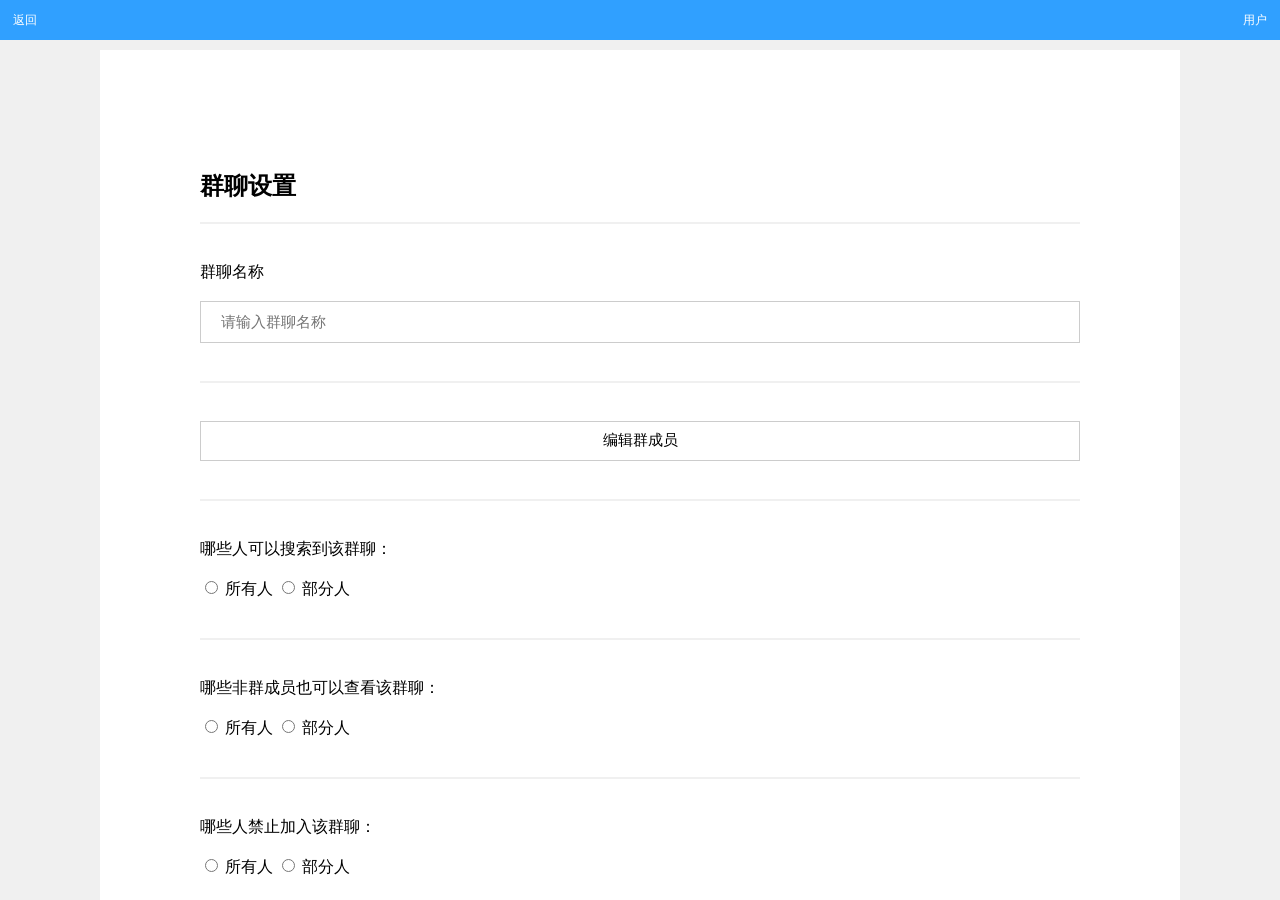
==== index.html @ 0fad34b6 "Rename edit_group.html to index.html" ====
<!DOCTYPE html>
<html>
    <head>
        <meta charset="UTF-8">
        <title>竹蜻蜓</title>
        <style>
            :root { 
                --top_bar_color: #30a0ff;
            }

            * {
                box-sizing: border-box;
            }

            html, body {
                margin: 0;          /* 去掉默认外边距 */
                background-color: #f0f0f0; /* 可选：让背景与 main_bar 同色，消除视觉差异 */
                height: 100%; 
                overflow: hidden;
            }

            .top_bar {
                background-color: var(--top_bar_color);
                width: 100%;
                height: 40px;
                position: fixed;
                top: 0;
                left: 0;
            }
            .button_back {
                background-color: var(--top_bar_color);
                top: 0px;
                border-width: 0;                
                left: 0px;
                width: 50px;
                height: 40px;
                position: absolute;
                color: #ffffff;
                font-size: 12px;
                cursor: pointer;
                &:hover {
                    background-color: #70c0ff;
                }
            }
            .button_setting {
                background-color: var(--top_bar_color);
                top: 0;
                border-width: 0;                
                right: 0;
                width: 50px;
                height: 40px;
                position: absolute;
                color: #ffffff;
                font-size: 12px;
                cursor: pointer;
                &:hover {
                    background-color: #70c0ff;
                }
            }

            .main_bar{
                
                position: relative;
                background-color: #ffffff;
                top: 50px;
                left: 100px;
                width: calc(100% - 200px);
                height: calc(100% - 50px);
                padding: 100px;
                padding-left: 100px;
                padding-right: 100px;
                overflow-y: auto;
            }

            .input_group_name {
                width: 100%;
                height: 40px;
                padding: 20px;
                border: 1px solid #ccc;
                font-size: 15px;
                &:focus {
                    outline: none;                 /* 去掉默认的黑色轮廓 */
                    border: 1px solid #ccc;     /* 换成你喜欢的颜色和粗细 */
                    border-radius: 0px;            /* 圆角大小（可选） */
                }
            }

            .line_separate {
                height: 0;                  /* 线粗细 */
                margin: 20px 0;               /* 上下间距，左右自动 */
                border: 1px solid #f0f0f0;
            }
            
            .button_edit_enter {
                background-color: #ffffff;
                top: 0;
                border: 1px solid #ccc;
                left: 0;
                width: 100%;
                height: 40px;
                font-size: 15px;
                cursor: pointer;
                &:hover {
                    background-color: #f0f0f0;
                }
            }

        </style>
    </head>
    <body>

        <div class="top_bar">
            <button class="button_back" onclick="location.href='main'">返回</button>
            <button class="button_setting" onclick="location.href='setting'">用户</button>
        </div>

        <div class="main_bar">              
            <p>
                <h2>群聊设置</h2>
                <div class="line_separate"></div><br/> 

                群聊名称<br/><br/>
                <input class="input_group_name" type="text" placeholder="请输入群聊名称"><br/><br/>
                <div class="line_separate"></div><br/>

                <button class="button_edit_enter" onclick="location.href=''">编辑群成员</button><br/><br/>
                <div class="line_separate"></div><br/>

                <div class="option_area"></div>

                <div id="displayData" style="white-space: pre-wrap; background: #f9f9f9; padding: 10px; border-radius: 5px;"></div>

                <div id="path" style="white-space: pre-wrap; background: #ffffff; padding: 10px; border-radius: 5px;"></div>

            </p>
        </div>        

        <script>
            const user_verification_code = localStorage.getItem('user_verification_code');
            const user_name = localStorage.getItem('user_name');
            const user_id = localStorage.getItem('user_id');
            const path = window.location.pathname;
            const group_id = window.location.pathname.split('/').filter(Boolean).pop();
            const main_bar = document.querySelector('.main_bar');
            const option_area = document.querySelector('.option_area');

            function createPermissionGroup(title, groupName) {
                const container = document.createElement('div');
                container.className = 'permission-group';

                // 标题
                const titleSpan = document.createElement('span');
                titleSpan.textContent = title;
                container.appendChild(titleSpan);
                container.appendChild(document.createElement('br'));
                container.appendChild(document.createElement('br'));

                // 选项：所有人
                const labelAll = document.createElement('label');
                const radioAll = document.createElement('input');
                radioAll.type = 'radio';
                radioAll.name = groupName;
                radioAll.value = 'all';
                labelAll.appendChild(radioAll);
                labelAll.appendChild(document.createTextNode(' 所有人'));
                container.appendChild(labelAll);
                container.appendChild(document.createTextNode(' ')); // 简单分隔

                // 选项：部分人
                const labelPart = document.createElement('label');
                const radioPart = document.createElement('input');
                radioPart.type = 'radio';
                radioPart.name = groupName;
                radioPart.value = 'part';
                labelPart.appendChild(radioPart);
                labelPart.appendChild(document.createTextNode(' 部分人'));
                container.appendChild(labelPart);
                container.appendChild(document.createElement('br'));
                container.appendChild(document.createElement('br'));

                // 分割线
                const divider = document.createElement('div');
                divider.className = 'line_separate';
                container.appendChild(divider);
                container.appendChild(document.createElement('br'));

                return container;
            }

            option_area.appendChild(createPermissionGroup('哪些人可以搜索到该群聊：', 'not_kick_group'));
            option_area.appendChild(createPermissionGroup('哪些非群成员也可以查看该群聊：', 'not_kick_group'));
            option_area.appendChild(createPermissionGroup('哪些人禁止加入该群聊：', 'not_kick_group'));
            option_area.appendChild(createPermissionGroup('哪些人不得被踢出该群聊：', 'not_kick_group'));
            option_area.appendChild(createPermissionGroup('哪些人具有拉人进该群聊的权限：', 'not_kick_group'));
            option_area.appendChild(createPermissionGroup('哪些人具有将群成员踢出该群聊的权限：', 'not_kick_group'));
            option_area.appendChild(createPermissionGroup('哪些人具有修改“哪些人可以搜索到该群聊”的权限：', 'not_kick_group'));
            option_area.appendChild(createPermissionGroup('哪些人具有修改群聊名称的权限：', 'not_kick_group'));

            fetch('/get_group_permission', {
                method: 'POST',
                headers: {
                    'Content-Type': 'application/json',
                },
                body: JSON.stringify({
                    user_name: user_name,
                    user_verification_code: user_verification_code,
                    user_id: user_id,
                    group_id: group_id
                })
            })
            .then(response => response.json())
            .then(data => {
                console.log('服务器返回:', data);
                document.getElementById('displayData').innerText = JSON.stringify(data, null, 2);
            })
            .catch(error => console.error('错误:', error));

            document.getElementById('path').innerText = group_id;

        </script>

    </body>
</html>
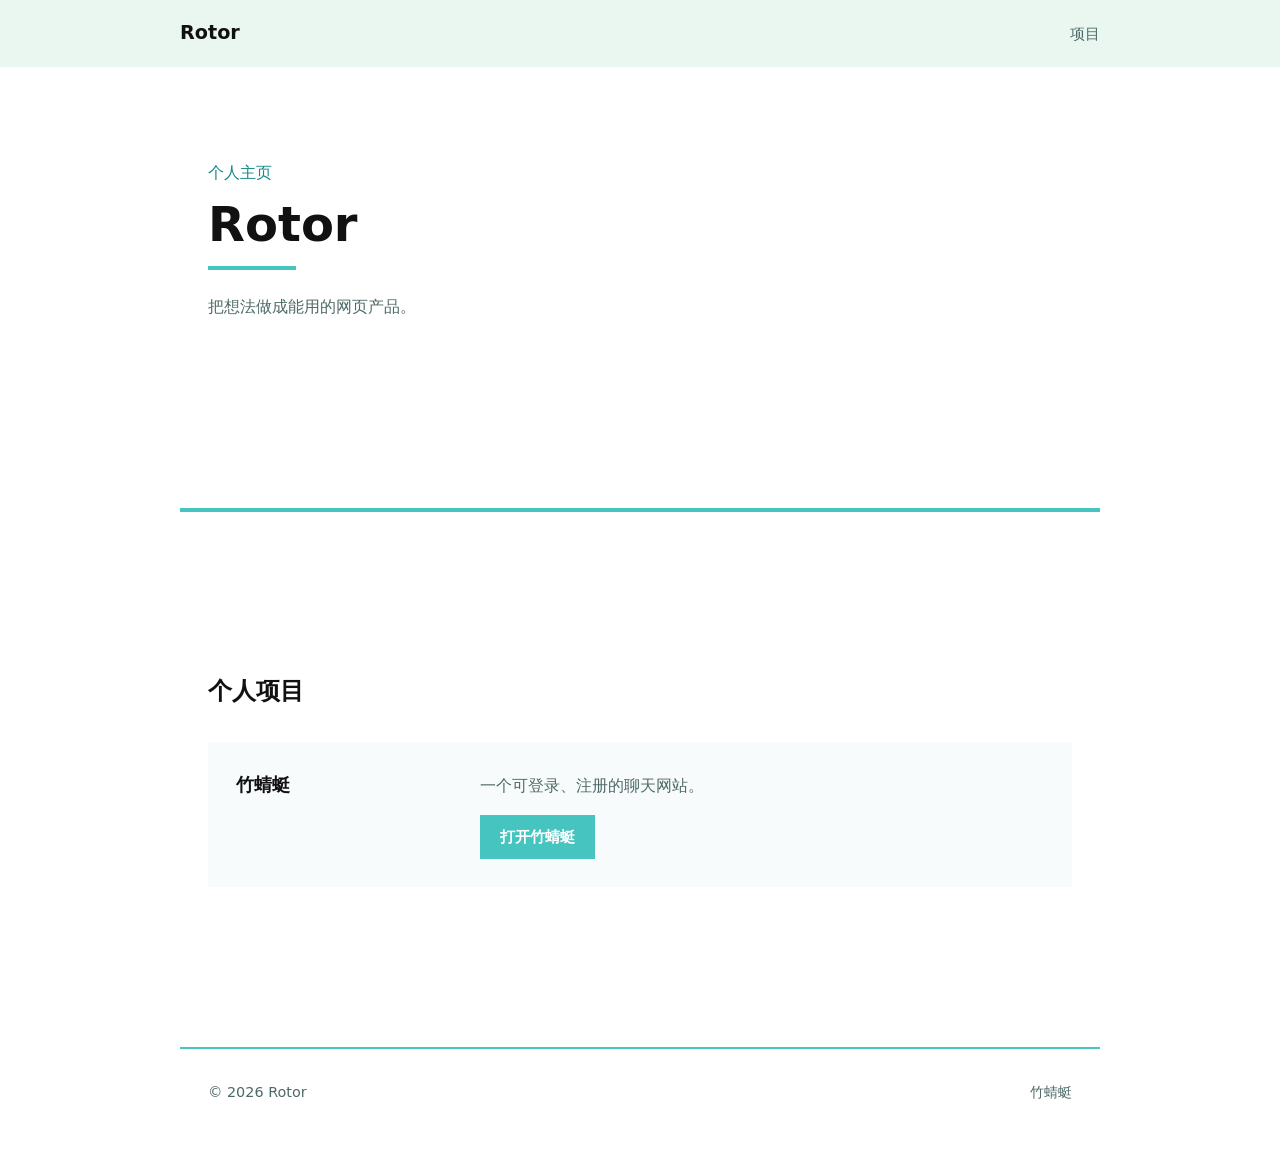
==== commit 82c82ca7: "Add files via upload" ====
--- a/index.html
+++ b/index.html
@@ -1,223 +1,52 @@
-<!DOCTYPE html>
-<html>
-    <head>
-        <meta charset="UTF-8">
-        <title>竹蜻蜓</title>
-        <style>
-            :root { 
-                --top_bar_color: #30a0ff;
-            }
-
-            * {
-                box-sizing: border-box;
-            }
-
-            html, body {
-                margin: 0;          /* 去掉默认外边距 */
-                background-color: #f0f0f0; /* 可选：让背景与 main_bar 同色，消除视觉差异 */
-                height: 100%; 
-                overflow: hidden;
-            }
-
-            .top_bar {
-                background-color: var(--top_bar_color);
-                width: 100%;
-                height: 40px;
-                position: fixed;
-                top: 0;
-                left: 0;
-            }
-            .button_back {
-                background-color: var(--top_bar_color);
-                top: 0px;
-                border-width: 0;                
-                left: 0px;
-                width: 50px;
-                height: 40px;
-                position: absolute;
-                color: #ffffff;
-                font-size: 12px;
-                cursor: pointer;
-                &:hover {
-                    background-color: #70c0ff;
-                }
-            }
-            .button_setting {
-                background-color: var(--top_bar_color);
-                top: 0;
-                border-width: 0;                
-                right: 0;
-                width: 50px;
-                height: 40px;
-                position: absolute;
-                color: #ffffff;
-                font-size: 12px;
-                cursor: pointer;
-                &:hover {
-                    background-color: #70c0ff;
-                }
-            }
-
-            .main_bar{
-                
-                position: relative;
-                background-color: #ffffff;
-                top: 50px;
-                left: 100px;
-                width: calc(100% - 200px);
-                height: calc(100% - 50px);
-                padding: 100px;
-                padding-left: 100px;
-                padding-right: 100px;
-                overflow-y: auto;
-            }
-
-            .input_group_name {
-                width: 100%;
-                height: 40px;
-                padding: 20px;
-                border: 1px solid #ccc;
-                font-size: 15px;
-                &:focus {
-                    outline: none;                 /* 去掉默认的黑色轮廓 */
-                    border: 1px solid #ccc;     /* 换成你喜欢的颜色和粗细 */
-                    border-radius: 0px;            /* 圆角大小（可选） */
-                }
-            }
-
-            .line_separate {
-                height: 0;                  /* 线粗细 */
-                margin: 20px 0;               /* 上下间距，左右自动 */
-                border: 1px solid #f0f0f0;
-            }
-            
-            .button_edit_enter {
-                background-color: #ffffff;
-                top: 0;
-                border: 1px solid #ccc;
-                left: 0;
-                width: 100%;
-                height: 40px;
-                font-size: 15px;
-                cursor: pointer;
-                &:hover {
-                    background-color: #f0f0f0;
-                }
-            }
-
-        </style>
-    </head>
-    <body>
-
-        <div class="top_bar">
-            <button class="button_back" onclick="location.href='main'">返回</button>
-            <button class="button_setting" onclick="location.href='setting'">用户</button>
-        </div>
-
-        <div class="main_bar">              
-            <p>
-                <h2>群聊设置</h2>
-                <div class="line_separate"></div><br/> 
-
-                群聊名称<br/><br/>
-                <input class="input_group_name" type="text" placeholder="请输入群聊名称"><br/><br/>
-                <div class="line_separate"></div><br/>
-
-                <button class="button_edit_enter" onclick="location.href=''">编辑群成员</button><br/><br/>
-                <div class="line_separate"></div><br/>
-
-                <div class="option_area"></div>
-
-                <div id="displayData" style="white-space: pre-wrap; background: #f9f9f9; padding: 10px; border-radius: 5px;"></div>
-
-                <div id="path" style="white-space: pre-wrap; background: #ffffff; padding: 10px; border-radius: 5px;"></div>
-
-            </p>
-        </div>        
-
-        <script>
-            const user_verification_code = localStorage.getItem('user_verification_code');
-            const user_name = localStorage.getItem('user_name');
-            const user_id = localStorage.getItem('user_id');
-            const path = window.location.pathname;
-            const group_id = window.location.pathname.split('/').filter(Boolean).pop();
-            const main_bar = document.querySelector('.main_bar');
-            const option_area = document.querySelector('.option_area');
-
-            function createPermissionGroup(title, groupName) {
-                const container = document.createElement('div');
-                container.className = 'permission-group';
-
-                // 标题
-                const titleSpan = document.createElement('span');
-                titleSpan.textContent = title;
-                container.appendChild(titleSpan);
-                container.appendChild(document.createElement('br'));
-                container.appendChild(document.createElement('br'));
-
-                // 选项：所有人
-                const labelAll = document.createElement('label');
-                const radioAll = document.createElement('input');
-                radioAll.type = 'radio';
-                radioAll.name = groupName;
-                radioAll.value = 'all';
-                labelAll.appendChild(radioAll);
-                labelAll.appendChild(document.createTextNode(' 所有人'));
-                container.appendChild(labelAll);
-                container.appendChild(document.createTextNode(' ')); // 简单分隔
-
-                // 选项：部分人
-                const labelPart = document.createElement('label');
-                const radioPart = document.createElement('input');
-                radioPart.type = 'radio';
-                radioPart.name = groupName;
-                radioPart.value = 'part';
-                labelPart.appendChild(radioPart);
-                labelPart.appendChild(document.createTextNode(' 部分人'));
-                container.appendChild(labelPart);
-                container.appendChild(document.createElement('br'));
-                container.appendChild(document.createElement('br'));
-
-                // 分割线
-                const divider = document.createElement('div');
-                divider.className = 'line_separate';
-                container.appendChild(divider);
-                container.appendChild(document.createElement('br'));
-
-                return container;
-            }
-
-            option_area.appendChild(createPermissionGroup('哪些人可以搜索到该群聊：', 'not_kick_group'));
-            option_area.appendChild(createPermissionGroup('哪些非群成员也可以查看该群聊：', 'not_kick_group'));
-            option_area.appendChild(createPermissionGroup('哪些人禁止加入该群聊：', 'not_kick_group'));
-            option_area.appendChild(createPermissionGroup('哪些人不得被踢出该群聊：', 'not_kick_group'));
-            option_area.appendChild(createPermissionGroup('哪些人具有拉人进该群聊的权限：', 'not_kick_group'));
-            option_area.appendChild(createPermissionGroup('哪些人具有将群成员踢出该群聊的权限：', 'not_kick_group'));
-            option_area.appendChild(createPermissionGroup('哪些人具有修改“哪些人可以搜索到该群聊”的权限：', 'not_kick_group'));
-            option_area.appendChild(createPermissionGroup('哪些人具有修改群聊名称的权限：', 'not_kick_group'));
-
-            fetch('/get_group_permission', {
-                method: 'POST',
-                headers: {
-                    'Content-Type': 'application/json',
-                },
-                body: JSON.stringify({
-                    user_name: user_name,
-                    user_verification_code: user_verification_code,
-                    user_id: user_id,
-                    group_id: group_id
-                })
-            })
-            .then(response => response.json())
-            .then(data => {
-                console.log('服务器返回:', data);
-                document.getElementById('displayData').innerText = JSON.stringify(data, null, 2);
-            })
-            .catch(error => console.error('错误:', error));
-
-            document.getElementById('path').innerText = group_id;
-
-        </script>
-
-    </body>
-</html>
+<!doctype html>
+<html lang="zh-CN">
+<head>
+  <meta charset="utf-8">
+  <meta name="viewport" content="width=device-width, initial-scale=1">
+  <link rel="icon" type="image/svg+xml" href="favicon.svg">
+  <title>Rotor</title>
+  <meta name="description" content="Rotor 的个人主页与项目收录。">
+  <link rel="stylesheet" href="styles.css">
+</head>
+<body>
+  <header class="nav">
+    <div class="nav-inner">
+      <a class="brand" href="#top">Rotor</a>
+      <nav class="nav-links" aria-label="页面导航">
+        <a href="#projects">项目</a>
+      </nav>
+    </div>
+  </header>
+
+  <main id="top">
+    <section class="hero">
+      <p>个人主页</p>
+      <h1>Rotor</h1>
+      <div class="accent-line" aria-hidden="true"></div>
+      <p class="intro">把想法做成能用的网页产品。</p>
+    </section>
+
+    <div class="divider" aria-hidden="true"></div>
+
+    <section id="projects" class="section">
+      <h2>个人项目</h2>
+      <article class="project">
+        <h3>竹蜻蜓</h3>
+        <div>
+          <p>一个可登录、注册的聊天网站。</p>
+          <a class="link" href="http://129.211.13.226:40000/log_in.html" target="_blank" rel="noopener">打开竹蜻蜓</a>
+        </div>
+      </article>
+    </section>
+  </main>
+
+  <div class="divider thin" aria-hidden="true"></div>
+
+  <footer class="footer">
+    <div class="footer-inner">
+      <p>&copy; 2026 Rotor</p>
+      <a href="http://129.211.13.226:40000/log_in.html" target="_blank" rel="noopener">竹蜻蜓</a>
+    </div>
+  </footer>
+</body>
+</html>
--- a/styles.css
+++ b/styles.css
@@ -0,0 +1,248 @@
+:root {
+  --bg: #ffffff;
+  --text: #111111;
+  --muted: #4d6a68;
+  --accent: #46c4bf;
+  --accent-dark: #158a86;
+  --green-cyan: #e9f7f0;
+  --teal-cyan: #e0f0f2;
+  --panel-cyan: #f8fbfb;
+}
+
+* {
+  box-sizing: border-box;
+  border-radius: 0 !important;
+  border: 0 !important;
+  outline: 0 !important;
+}
+
+html {
+  scroll-behavior: smooth;
+}
+
+body {
+  margin: 0;
+  background: var(--bg);
+  color: var(--text);
+  font-family: "Segoe UI", "Microsoft YaHei", system-ui, sans-serif;
+  line-height: 1.6;
+}
+
+.nav {
+  position: fixed;
+  top: 0;
+  left: 0;
+  right: 0;
+  z-index: 20;
+  padding: 0;
+  background: var(--green-cyan);
+}
+
+.nav-inner {
+  width: min(920px, calc(100% - 48px));
+  margin: 0 auto;
+  padding: 18px 0;
+  display: flex;
+  align-items: baseline;
+  justify-content: space-between;
+}
+
+.brand {
+  font-size: 1.2rem;
+  font-weight: 700;
+  color: var(--text);
+  text-decoration: none;
+}
+
+.nav-links {
+  display: flex;
+  gap: 24px;
+}
+
+.nav-links a {
+  color: var(--muted);
+  text-decoration: none;
+  font-size: 0.95rem;
+}
+
+.nav-links a:hover {
+  color: var(--accent-dark);
+}
+
+.hero,
+.section {
+  max-width: 920px;
+  margin: 0 auto;
+  padding: 72px 28px;
+}
+
+.hero {
+  padding-top: 160px;
+  padding-bottom: 160px;
+}
+
+.hero p {
+  margin: 0 0 12px;
+  color: var(--accent-dark);
+}
+
+.hero h1 {
+  margin: 0;
+  font-size: 3rem;
+  line-height: 1.1;
+}
+
+.accent-line {
+  width: 88px;
+  height: 4px;
+  margin: 16px 0 24px;
+  background: var(--accent);
+}
+
+.divider {
+  width: min(920px, calc(100% - 48px));
+  height: 4px;
+  margin: 0 auto;
+  background: var(--accent);
+}
+
+.divider.thin {
+  height: 2px;
+}
+
+.section {
+  padding-top: 160px;
+}
+
+.hero .intro {
+  max-width: 560px;
+  margin: 0 0 28px;
+  color: var(--muted);
+}
+
+.project .link {
+  display: inline-flex;
+  align-items: center;
+  justify-content: center;
+  padding: 10px 20px;
+  background: var(--accent);
+  color: #ffffff;
+  font-size: 0.95rem;
+  font-weight: 700;
+  text-decoration: none;
+}
+
+.project .link:hover {
+  background: var(--accent-dark);
+}
+
+.section {
+  padding-bottom: 160px;
+  margin-bottom: 0;
+  background: transparent;
+}
+
+.section h2 {
+  margin: 0 0 32px;
+  font-size: 1.5rem;
+}
+
+.project {
+  display: grid;
+  grid-template-columns: 220px 1fr;
+  gap: 24px;
+  align-items: baseline;
+  padding: 28px;
+  background: var(--panel-cyan);
+}
+
+.project h3 {
+  margin: 0;
+  font-size: 1.15rem;
+}
+
+.project p {
+  margin: 0 0 16px;
+  color: var(--muted);
+}
+
+.footer {
+  width: 100%;
+  padding: 0;
+  background: transparent;
+}
+
+.footer-inner {
+  max-width: 920px;
+  margin: 0 auto;
+  padding: 32px 28px 48px;
+  display: flex;
+  align-items: center;
+  justify-content: space-between;
+  gap: 16px;
+  color: var(--muted);
+  font-size: 0.9rem;
+}
+
+.footer p {
+  margin: 0;
+}
+
+.footer a {
+  color: var(--muted);
+  text-decoration: none;
+}
+
+.footer a:hover {
+  color: var(--accent-dark);
+}
+
+@media (max-width: 640px) {
+  .nav {
+    padding: 0;
+  }
+
+  .nav-inner {
+    width: calc(100% - 24px);
+    padding-top: 16px;
+    padding-bottom: 16px;
+  }
+
+  .hero,
+  .section,
+  .divider {
+    padding-left: 0;
+    padding-right: 0;
+  }
+
+  .footer-inner {
+    padding-left: 12px;
+    padding-right: 12px;
+  }
+
+  .footer-inner {
+    display: grid;
+    gap: 8px;
+    justify-items: start;
+  }
+
+  .hero {
+    padding-top: 140px;
+    padding-bottom: 112px;
+  }
+
+  .section {
+    padding-top: 140px;
+    padding-bottom: 140px;
+  }
+
+  .hero h1 {
+    font-size: 2.25rem;
+  }
+
+  .project {
+    grid-template-columns: 1fr;
+    gap: 16px;
+    padding: 24px;
+  }
+}
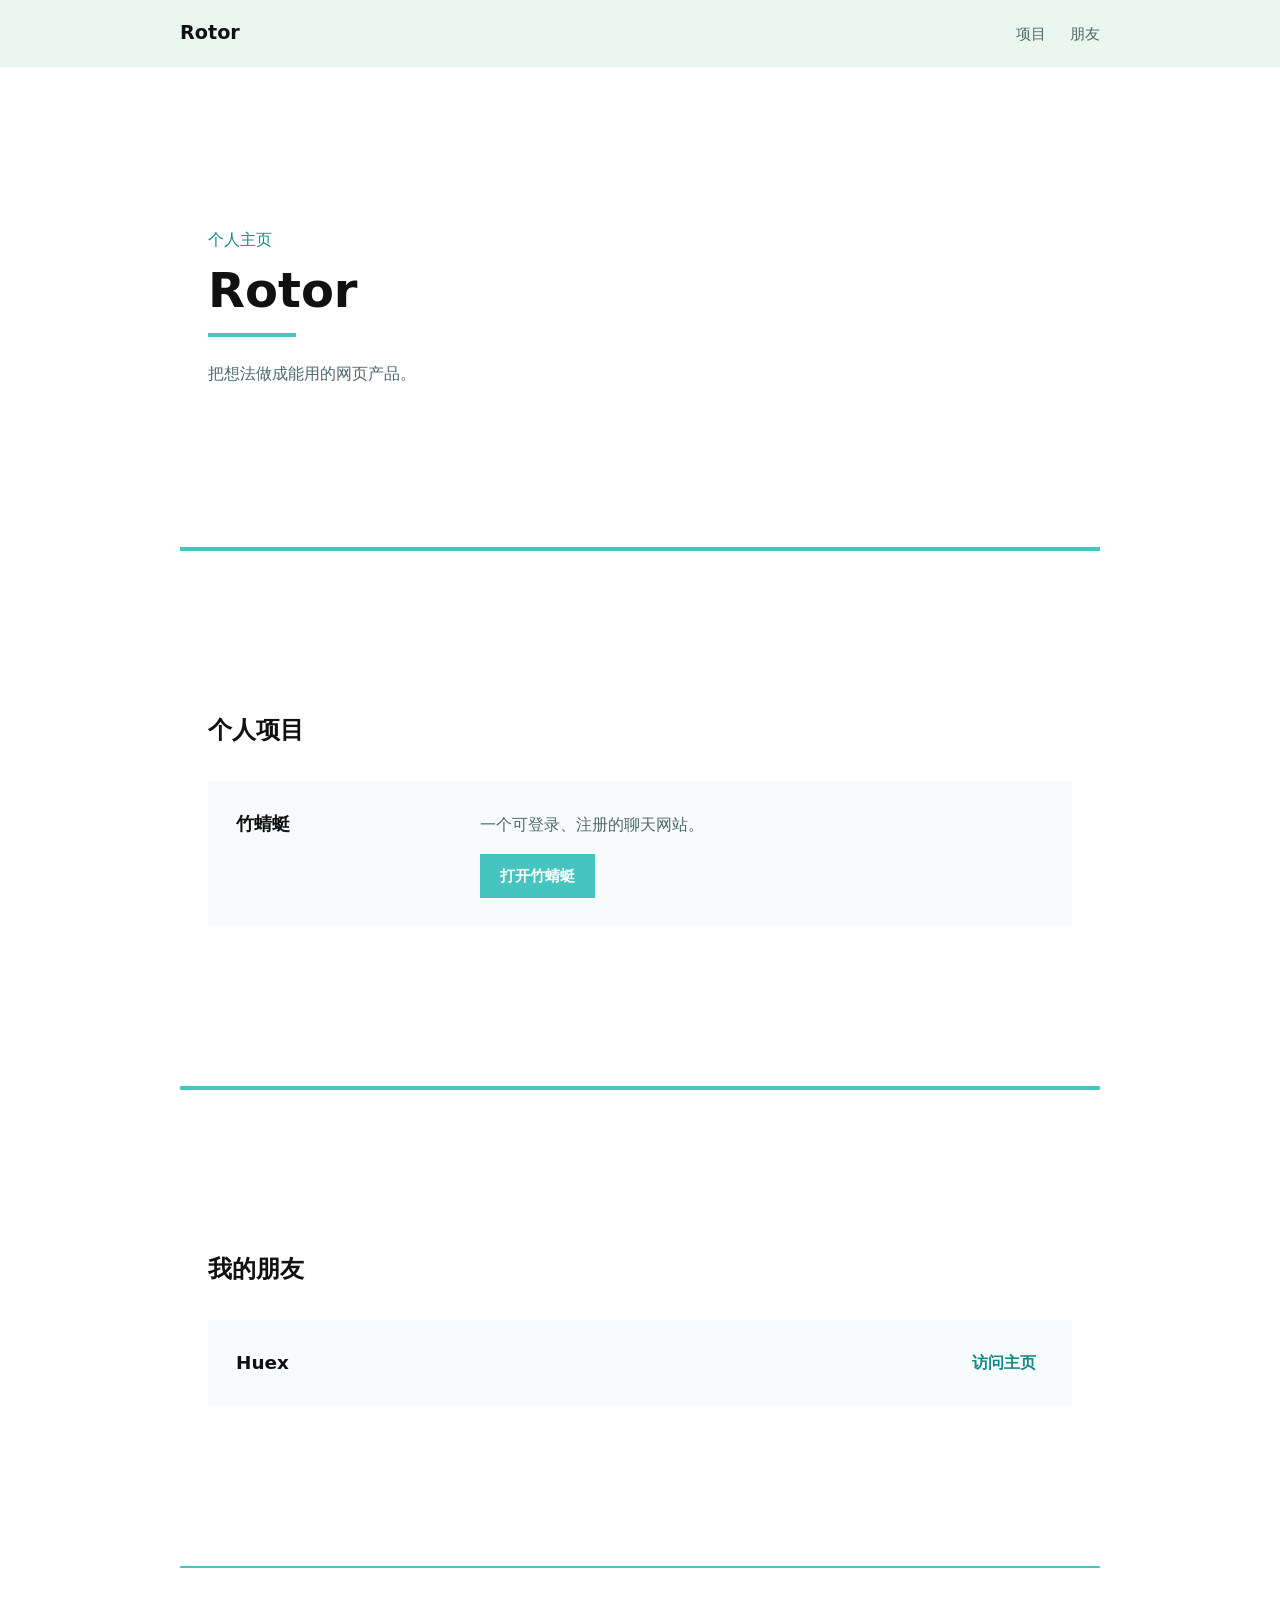
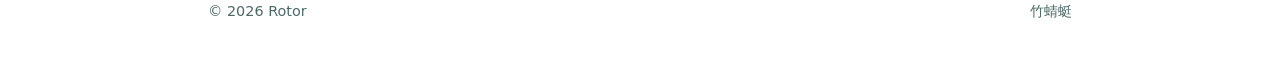
==== commit 9b32a3ef: "Add files via upload" ====
--- a/index.html
+++ b/index.html
@@ -14,6 +14,7 @@
       <a class="brand" href="#top">Rotor</a>
       <nav class="nav-links" aria-label="页面导航">
         <a href="#projects">项目</a>
+        <a href="#friends">朋友</a>
       </nav>
     </div>
   </header>
@@ -38,6 +39,18 @@
         </div>
       </article>
     </section>
+
+    <div class="divider" aria-hidden="true"></div>
+
+    <section id="friends" class="section">
+      <h2>我的朋友</h2>
+      <article class="friend">
+        <a class="friend-link" href="https://frankhuex.github.io/NewHome/#top" target="_blank" rel="noopener">
+          <span class="friend-name">Huex</span>
+          <span class="friend-action">访问主页</span>
+        </a>
+      </article>
+    </section>
   </main>
 
   <div class="divider thin" aria-hidden="true"></div>
--- a/styles.css
+++ b/styles.css
@@ -29,10 +29,8 @@
 }
 
 .nav {
-  position: fixed;
+  position: sticky;
   top: 0;
-  left: 0;
-  right: 0;
   z-index: 20;
   padding: 0;
   background: var(--green-cyan);
@@ -78,7 +76,7 @@
 
 .hero {
   padding-top: 160px;
-  padding-bottom: 160px;
+  padding-bottom: 132px;
 }
 
 .hero p {
@@ -166,6 +164,35 @@
   color: var(--muted);
 }
 
+.friend {
+  background: var(--panel-cyan);
+}
+
+.friend-link {
+  display: flex;
+  align-items: center;
+  justify-content: space-between;
+  gap: 24px;
+  padding: 28px;
+  color: var(--text);
+  text-decoration: none;
+}
+
+.friend-name {
+  font-size: 1.15rem;
+  font-weight: 700;
+}
+
+.friend-action {
+  margin-right: 8px;
+  color: var(--accent-dark);
+  font-weight: 700;
+}
+
+.friend-link:hover .friend-action {
+  color: var(--accent);
+}
+
 .footer {
   width: 100%;
   padding: 0;
@@ -203,21 +230,20 @@
   }
 
   .nav-inner {
-    width: calc(100% - 24px);
+    width: calc(100% - 32px);
     padding-top: 16px;
     padding-bottom: 16px;
   }
 
   .hero,
-  .section,
-  .divider {
-    padding-left: 0;
-    padding-right: 0;
+  .section {
+    padding-left: 20px;
+    padding-right: 20px;
   }
 
   .footer-inner {
-    padding-left: 12px;
-    padding-right: 12px;
+    padding-left: 20px;
+    padding-right: 20px;
   }
 
   .footer-inner {
@@ -245,4 +271,8 @@
     gap: 16px;
     padding: 24px;
   }
-}
+
+  .friend-link {
+    padding: 24px;
+  }
+}
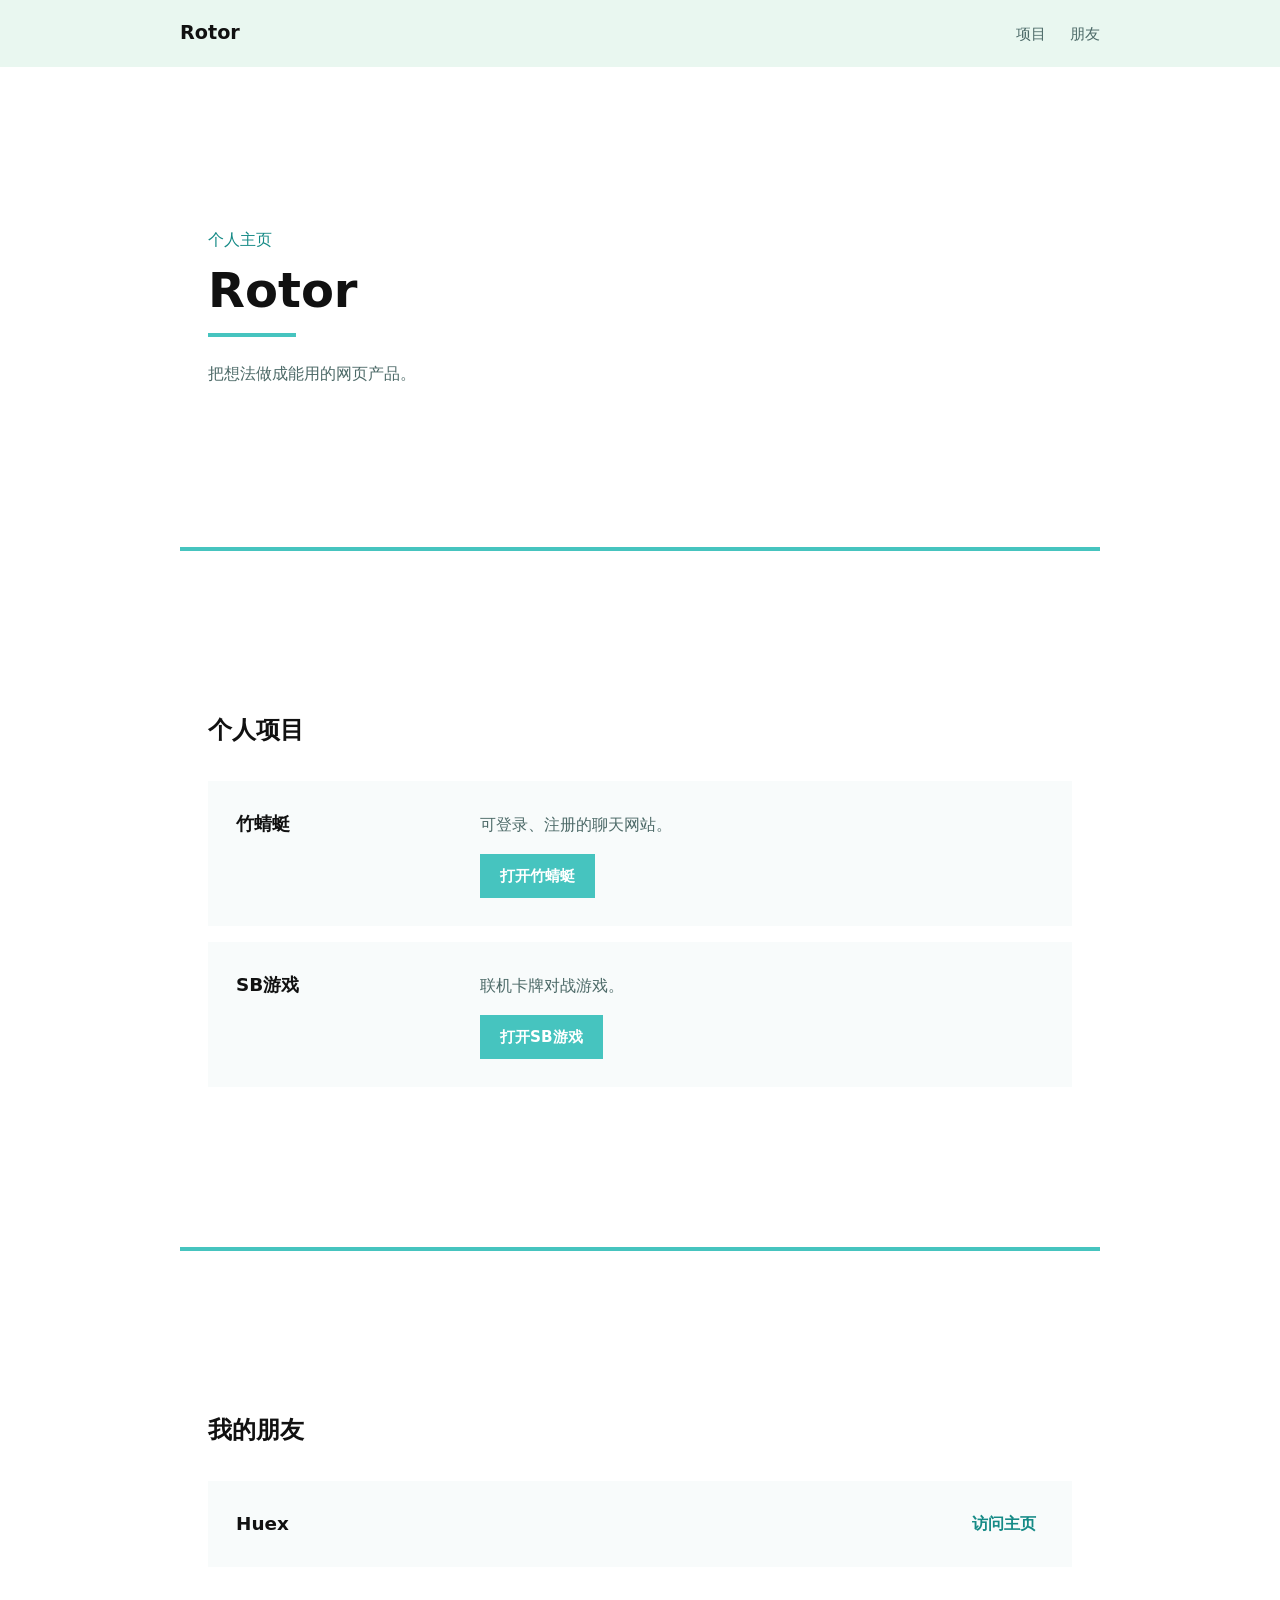
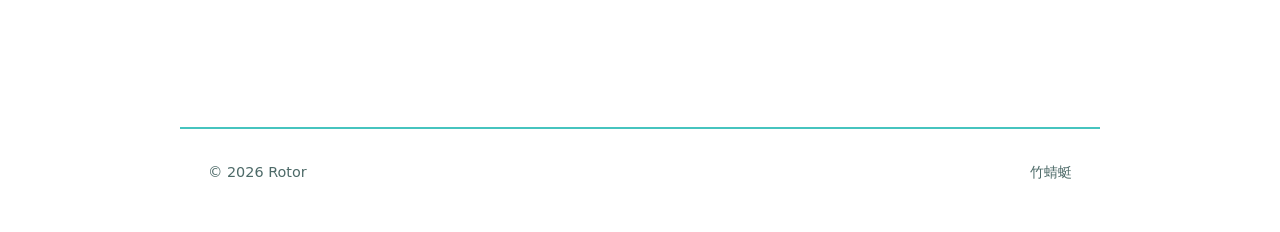
==== commit 488e4df1: "Add files via upload" ====
--- a/index.html
+++ b/index.html
@@ -31,13 +31,22 @@
 
     <section id="projects" class="section">
       <h2>个人项目</h2>
-      <article class="project">
-        <h3>竹蜻蜓</h3>
-        <div>
-          <p>一个可登录、注册的聊天网站。</p>
-          <a class="link" href="http://129.211.13.226:40000/log_in.html" target="_blank" rel="noopener">打开竹蜻蜓</a>
-        </div>
-      </article>
+      <div class="project-list">
+        <article class="project">
+          <h3>竹蜻蜓</h3>
+          <div>
+            <p>可登录、注册的聊天网站。</p>
+            <a class="link" href="http://129.211.13.226:40000/log_in.html" target="_blank" rel="noopener">打开竹蜻蜓</a>
+          </div>
+        </article>
+        <article class="project">
+          <h3>SB游戏</h3>
+          <div>
+            <p>联机卡牌对战游戏。</p>
+            <a class="link" href="http://129.211.13.226:40003/" target="_blank" rel="noopener">打开SB游戏</a>
+          </div>
+        </article>
+      </div>
     </section>
 
     <div class="divider" aria-hidden="true"></div>
--- a/styles.css
+++ b/styles.css
@@ -154,6 +154,11 @@
   background: var(--panel-cyan);
 }
 
+.project-list {
+  display: grid;
+  gap: 16px;
+}
+
 .project h3 {
   margin: 0;
   font-size: 1.15rem;
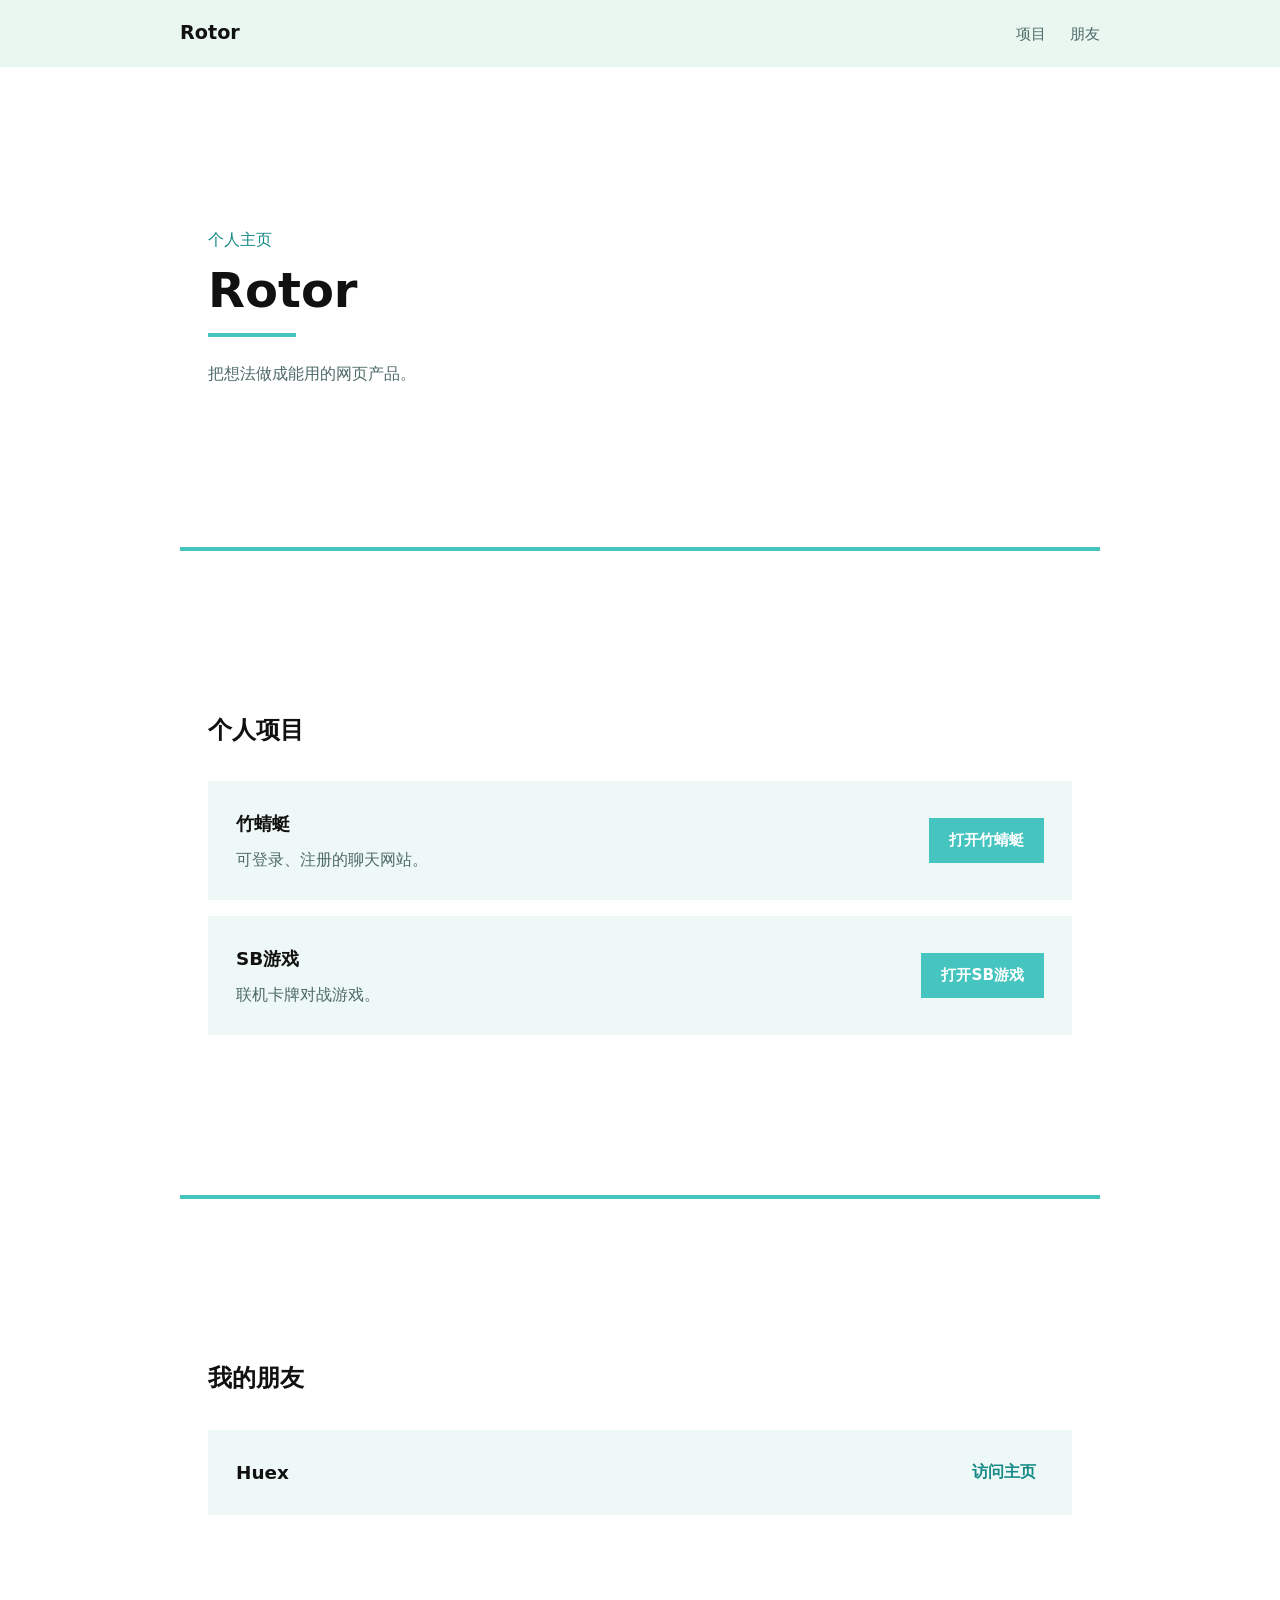
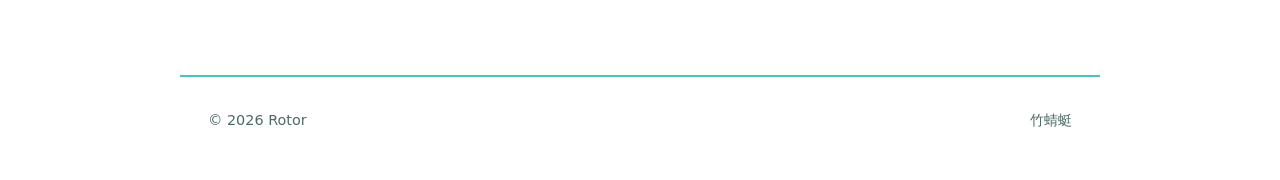
==== commit 4e79a994: "Add files via upload" ====
--- a/index.html
+++ b/index.html
@@ -33,16 +33,20 @@
       <h2>个人项目</h2>
       <div class="project-list">
         <article class="project">
-          <h3>竹蜻蜓</h3>
-          <div>
+          <div class="project-title">
+            <h3>竹蜻蜓</h3>
             <p>可登录、注册的聊天网站。</p>
+          </div>
+          <div class="project-content">
             <a class="link" href="http://129.211.13.226:40000/log_in.html" target="_blank" rel="noopener">打开竹蜻蜓</a>
           </div>
         </article>
         <article class="project">
-          <h3>SB游戏</h3>
-          <div>
+          <div class="project-title">
+            <h3>SB游戏</h3>
             <p>联机卡牌对战游戏。</p>
+          </div>
+          <div class="project-content">
             <a class="link" href="http://129.211.13.226:40003/" target="_blank" rel="noopener">打开SB游戏</a>
           </div>
         </article>
--- a/styles.css
+++ b/styles.css
@@ -5,8 +5,8 @@
   --accent: #46c4bf;
   --accent-dark: #158a86;
   --green-cyan: #e9f7f0;
-  --teal-cyan: #e0f0f2;
-  --panel-cyan: #f8fbfb;
+  --teal-cyan: #d8eef0;
+  --panel-cyan: #eef8f7;
 }
 
 * {
@@ -149,7 +149,7 @@
   display: grid;
   grid-template-columns: 220px 1fr;
   gap: 24px;
-  align-items: baseline;
+  align-items: center;
   padding: 28px;
   background: var(--panel-cyan);
 }
@@ -164,8 +164,14 @@
   font-size: 1.15rem;
 }
 
-.project p {
-  margin: 0 0 16px;
+.project-content {
+  display: flex;
+  flex-direction: column;
+  align-items: flex-end;
+}
+
+.project-title p {
+  margin: 8px 0 0;
   color: var(--muted);
 }
 
@@ -277,6 +283,10 @@
     padding: 24px;
   }
 
+  .project-content {
+    align-items: flex-start;
+  }
+
   .friend-link {
     padding: 24px;
   }
